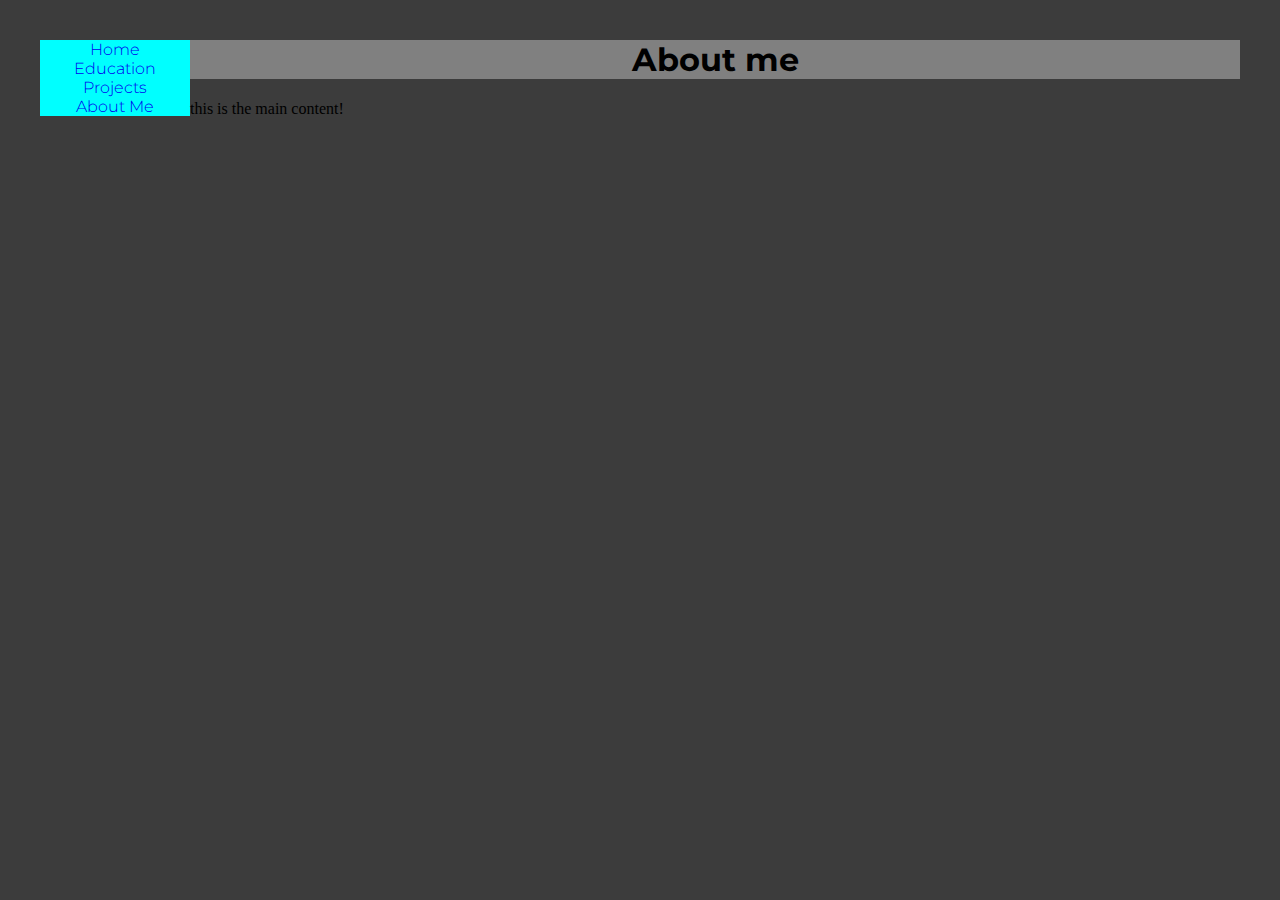
==== about_me.html @ 2d5bc497 "Removed links folder" ====
<html>
    <script src="../scripts/w3script.js"></script>

    <head>
        <link rel="stylesheet" href="/style/style_main.css">
    </head>
    <body>
        <div w3-include-html="/../templates/sidebar.html" class="left-sidebar"></div>

        <header>
            <h1>About me</h1>
    
        </header>
        this is the main content!

        <script>w3IncludeHTML();</script>

    </body>
</html>
---- style/style_main.css ----
body{
    margin: 40px;
    background-color: rgb(60, 60, 60);
}

a{
    font-family: Montserrat;
    font-weight: 200;
    text-decoration: none;
}



h1{
    text-align: center;
    margin-top: 8px;
    font-family: Montserrat;
    font-weight: bold;
}

header{
    background-color: gray;

}

img{
    display: block;
    align-self: center;
    width: 50%;
    border-top-left-radius: 20px;
    border-bottom-right-radius: 20px;
}



div{
    display: inline-block;
    padding: 0px;
    margin: 0px;
    border: 0px;
}

.left-sidebar{
    float: left;
    background-color: aqua;
    width: 150px;
    height: auto;
}

.image-block{
    background-color: rgb(111, 111, 111);
    width: 400px;
    height: 400px;
    align-items: center;
}

.main{
    background-color: rgb(179, 203, 148);
    width: calc(100% - 180px);
}

.link{
    text-align: center;
    display: block;
}

@font-face {
    font-family: Montserrat;
    src: url('fonts/Montserrat/Montserrat-VariableFont_wght.ttf') format('woff2');
    font-style: normal;
    font-weight: 300 800;
}

@font-face {
    font-family: Montserrat;
    src: url('fonts/Montserrat/Montserrat-Italic-VariableFont_wght.ttf') format('woff2');
    font-style: italic;
    font-weight: 300 800;
}
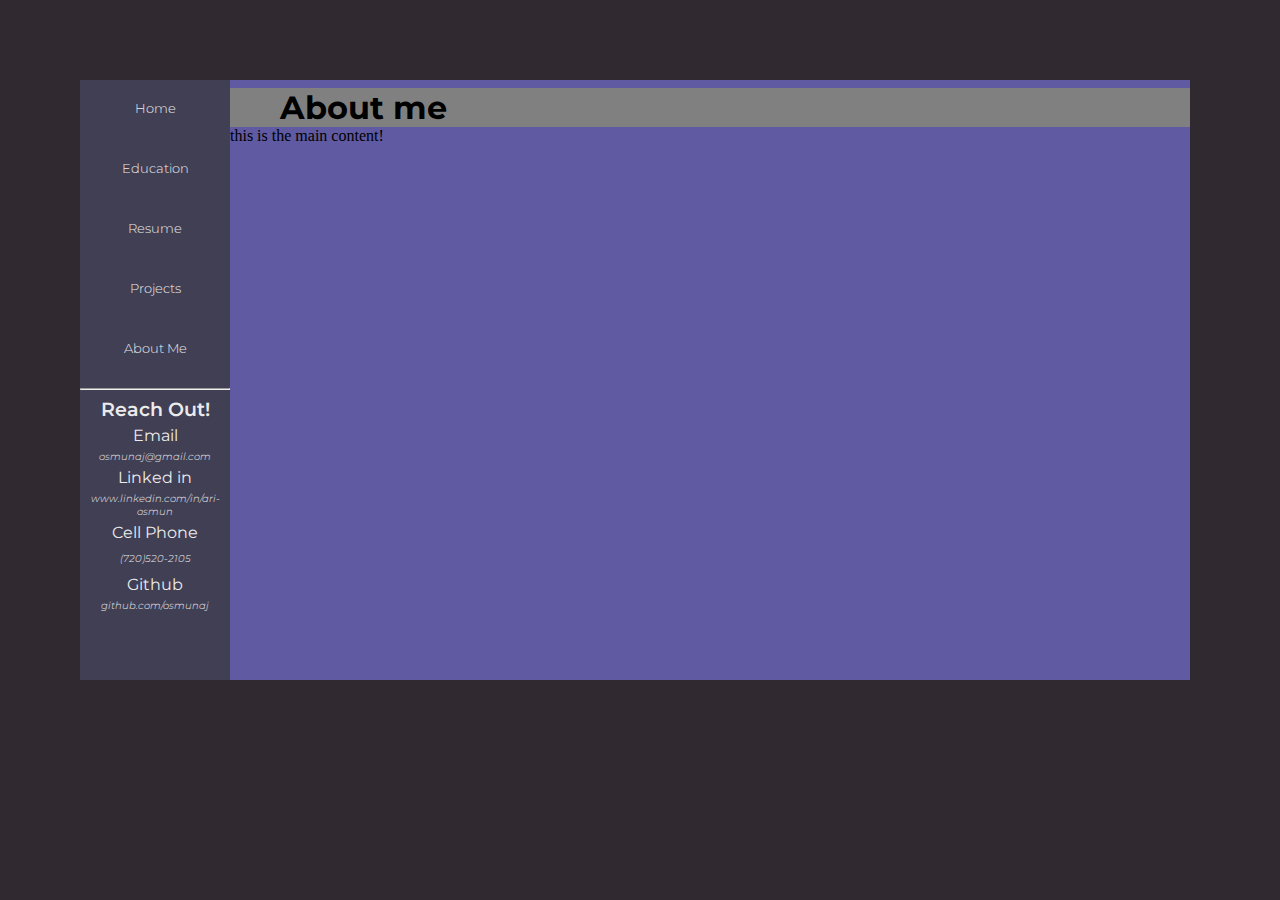
==== commit e5ec4a53: "Worked on formatting, resume, cropped portrait image" ====
--- a/about_me.html
+++ b/about_me.html
@@ -7,11 +7,14 @@
     <body>
         <div w3-include-html="/../templates/sidebar.html" class="left-sidebar"></div>
 
-        <header>
-            <h1>About me</h1>
-    
-        </header>
-        this is the main content!
+
+        <div class="main">
+            <header>
+                <h1>About me</h1>
+            </header>
+            this is the main content!
+        </div>
+        
 
         <script>w3IncludeHTML();</script>
 
--- a/style/style_main.css
+++ b/style/style_main.css
@@ -1,34 +1,73 @@
+/* 
+    Color palette:
+    #30292F < Black
+    #413F54
+    #5F5AA2
+    #355691
+    #3F4045 < dark grey
+    
+    #ebebeb < white
+
+*/
+
+
+
 body{
-    margin: 40px;
-    background-color: rgb(60, 60, 60);
-}
-
-a{
-    font-family: Montserrat;
-    font-weight: 200;
-    text-decoration: none;
+    margin: 80px;
+    background-color: #30292F
 }
 
 
 
 h1{
-    text-align: center;
+    /* Title */
+    text-align: left;
+    padding-left: 50px;
     margin-top: 8px;
+    margin-bottom: 0px;
     font-family: Montserrat;
     font-weight: bold;
+    width: 50%;
+}
+
+h2{
+    /* Subtitle */
+    text-align: left;
+    padding-left: 60px;
+    font-family: Montserrat;
+    font-style: italic;
+    color: rgb(196, 196, 196);
+    font-size: small;
+    width: 50%;
+}
+
+.portrait{
+    float: right;
+    width: 40%;
+    max-width: 300px;
+    margin: 50px;
+    transform: translateY(-140px)
 }
 
 header{
     background-color: gray;
+}
 
+.logo{
+    display: block;
+    padding: 0px;
+    margin: 0px;
+    border: 0px;
+    float: right;
 }
 
 img{
-    display: block;
+    display: inline-block;
     align-self: center;
-    width: 50%;
-    border-top-left-radius: 20px;
-    border-bottom-right-radius: 20px;
+    width: 25%;
+    
+    /* border-top-left-radius: 20px;
+    border-bottom-right-radius: 20px; */
 }
 
 
@@ -40,29 +79,26 @@
     border: 0px;
 }
 
-.left-sidebar{
-    float: left;
-    background-color: aqua;
-    width: 150px;
-    height: auto;
-}
 
 .image-block{
     background-color: rgb(111, 111, 111);
-    width: 400px;
-    height: 400px;
+    /* width: 400px;
+    height: 400px; */
     align-items: center;
 }
 
 .main{
-    background-color: rgb(179, 203, 148);
-    width: calc(100% - 180px);
+    background-color: #5F5AA2;
+    width: calc(100% - 160px);
+    display: inline-block;
+    vertical-align: top;
+    height: 600px;
 }
 
-.link{
-    text-align: center;
-    display: block;
+.no_radius{
+    border-radius: 0px;
 }
+
 
 @font-face {
     font-family: Montserrat;
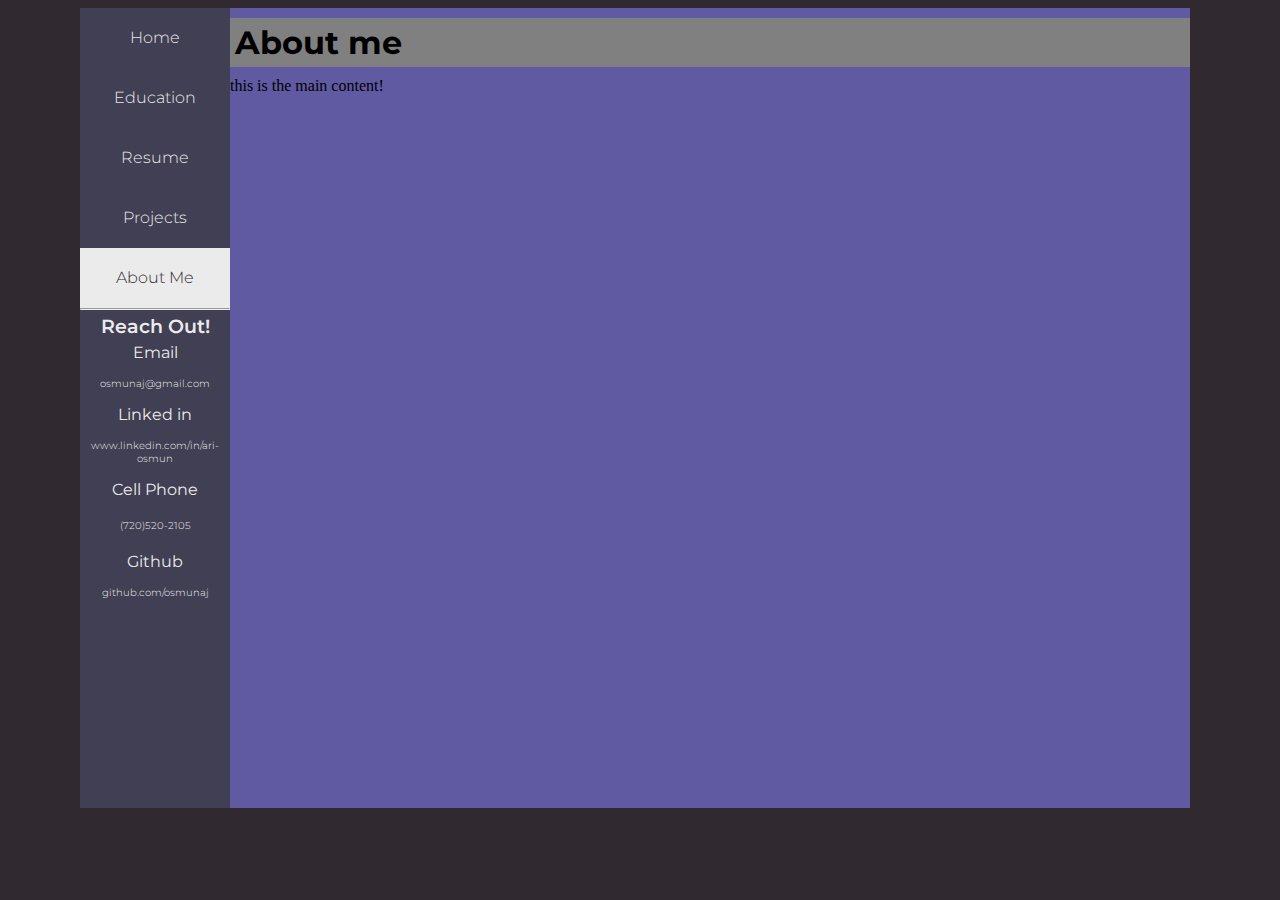
==== commit 743184b4: "switched to using jquery instead of h3 for sidebar rendering, fixed sidebar highlight, formatting ch" ====
--- a/about_me.html
+++ b/about_me.html
@@ -1,11 +1,12 @@
 <html>
-    <script src="../scripts/w3script.js"></script>
+    
 
     <head>
         <link rel="stylesheet" href="/style/style_main.css">
+        <link rel="stylesheet" href="/style/box.css">
     </head>
     <body>
-        <div w3-include-html="/../templates/sidebar.html" class="left-sidebar"></div>
+        <div id="sidebar" class="left-sidebar"></div>
 
 
         <div class="main">
@@ -16,7 +17,8 @@
         </div>
         
 
-        <script>w3IncludeHTML();</script>
+        <script src="/scripts/jquery-3.7.1.min.js"></script>
+        <script> $(function(){$("#sidebar").load("/templates/sidebar.html");});</script>
 
     </body>
 </html>--- a/style/style_main.css
+++ b/style/style_main.css
@@ -1,3 +1,6 @@
+*{
+
+}
 /* 
     Color palette:
     #30292F < Black
@@ -13,7 +16,8 @@
 
 
 body{
-    margin: 80px;
+    margin-left: 80px;
+    margin-right: 80px;
     background-color: #30292F
 }
 
@@ -23,8 +27,8 @@
     /* Title */
     text-align: left;
     padding-left: 50px;
-    margin-top: 8px;
-    margin-bottom: 0px;
+    margin: 0px;
+    padding: 5px;
     font-family: Montserrat;
     font-weight: bold;
     width: 50%;
@@ -51,6 +55,9 @@
 
 header{
     background-color: gray;
+    margin-top: 10px;
+    margin-bottom: 10px;
+    display: block;
 }
 
 .logo{
@@ -77,6 +84,7 @@
     padding: 0px;
     margin: 0px;
     border: 0px;
+    vertical-align: top;
 }
 
 
@@ -87,12 +95,18 @@
     align-items: center;
 }
 
+.pdf{
+    width: auto;
+    /* min-width: 400px;
+    max-width: 800px; */
+}
+
 .main{
     background-color: #5F5AA2;
     width: calc(100% - 160px);
     display: inline-block;
     vertical-align: top;
-    height: 600px;
+    height: 800px;
 }
 
 .no_radius{
--- a/style/box.css
+++ b/style/box.css
@@ -0,0 +1,17 @@
+.box{
+    border: solid;
+    vertical-align: top;
+    background-color: rgb(199, 199, 199);
+}
+
+.half_box{
+    width: 48%;
+}
+
+.box p{
+    font-size: small;
+    all: unset;
+}
+.box h1{
+    all: unset;
+}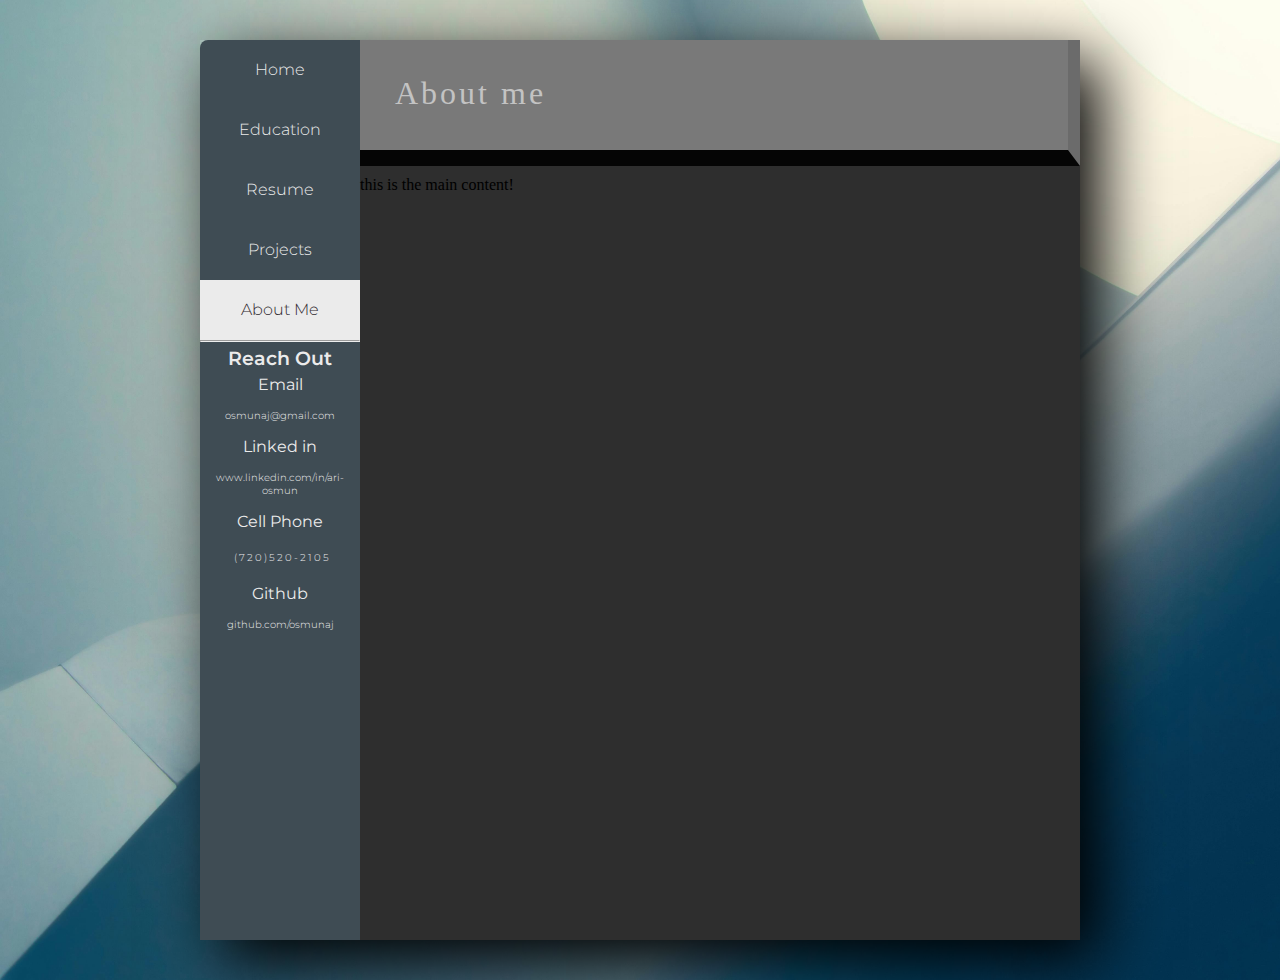
==== commit 40c2a7c1: "Changed background photo, added some text to home page, general formatting/visual additions" ====
--- a/about_me.html
+++ b/about_me.html
@@ -7,14 +7,15 @@
     </head>
     <body>
         <div id="sidebar" class="left-sidebar"></div>
-
-
-        <div class="main">
+        
+        <main>
             <header>
-                <h1>About me</h1>
+                <h1 class="code">About me</h1>
             </header>
             this is the main content!
-        </div>
+        </main>
+
+    
         
 
         <script src="/scripts/jquery-3.7.1.min.js"></script>
--- a/style/style_main.css
+++ b/style/style_main.css
@@ -13,15 +13,46 @@
 
 */
 
-
-
 body{
-    margin-left: 80px;
-    margin-right: 80px;
-    background-color: #30292F
-}
-
-
+    /* margin-left: 80px;
+    margin-right: 40px;
+    margin-top: 40px; */
+    margin-left: 200px;
+    
+    margin-right: 200px;
+    margin-top: 40px;
+    margin-bottom: 40px;
+    background-image: url(/images/background-4.jpg);
+    background-size: cover;
+    box-shadow: 20px 20px 60px;
+    
+}
+
+/* .main{
+    background-color: #bcb5b5;
+    width: calc(100% - 160px);
+    display: inline-block;
+    vertical-align: top;
+    height: 800px;
+} */
+
+main{
+    background-color: #2e2e2e;
+    width: calc(100% - 160px);
+    /* min-width: 600px; */
+    display: inline-block;
+    vertical-align: top;
+    height: 100vh;
+}
+
+section{
+    
+
+}
+
+section h1{
+    text-align: center;
+}
 
 h1{
     /* Title */
@@ -31,7 +62,6 @@
     padding: 5px;
     font-family: Montserrat;
     font-weight: bold;
-    width: 50%;
 }
 
 h2{
@@ -40,24 +70,59 @@
     padding-left: 60px;
     font-family: Montserrat;
     font-style: italic;
-    color: rgb(196, 196, 196);
+    /* color: rgb(196, 196, 196); */
+    
     font-size: small;
     width: 50%;
 }
 
+h3{
+    font-family: Montserrat;
+}
+
+p{
+    font-family: Montserrat;
+    font-size: 20px;
+    padding: 10px;
+    letter-spacing: 2px;
+    text-indent: 4px;
+}
+
+
+.code{
+    font-family: SourceCodePro !important;
+    font-style: normal;
+    font-weight: 300;
+    color: rgb(195, 195, 195);
+    /* color: #008000; */
+    letter-spacing: 3px;
+}
+
 .portrait{
-    float: right;
-    width: 40%;
-    max-width: 300px;
-    margin: 50px;
-    transform: translateY(-140px)
+    float: center;
+    display: block;
+    margin-left: auto;
+    margin-right: auto;
+    width: 50%;
+    min-width: 200px;
+   
+    /* transform: translateY(-100px); */
+    /* background-color: rgb(48, 48, 48);
+    border-radius: 50%; */
+
 }
 
 header{
-    background-color: gray;
-    margin-top: 10px;
+    background-color: rgb(121, 121, 121);
+    margin-top: 0px;
     margin-bottom: 10px;
+    padding-left: 30px;
+    padding-top: 30px;
+    height: 80px;
     display: block;
+    
+    border-bottom: solid 16px #050505;
+    border-right: solid 12px #6b6b6b;
 }
 
 .logo{
@@ -77,8 +142,6 @@
     border-bottom-right-radius: 20px; */
 }
 
-
-
 div{
     display: inline-block;
     padding: 0px;
@@ -101,13 +164,6 @@
     max-width: 800px; */
 }
 
-.main{
-    background-color: #5F5AA2;
-    width: calc(100% - 160px);
-    display: inline-block;
-    vertical-align: top;
-    height: 800px;
-}
 
 .no_radius{
     border-radius: 0px;
@@ -128,5 +184,50 @@
     font-weight: 300 800;
 }
 
-
-
+@font-face {
+    font-family: SourceCodePro;
+    src: url('fonts/Source_Code_Pro/SourceCodePro-VariableFont_wght.ttf') format('woff2');
+    font-style: normal;
+    font-weight: 300 800;
+}
+
+@font-face {
+    font-family: SourceCodePro;
+    src: url('/fonts/Source_Code_Pro/SourceCodePro-Italic-VariableFont_wght.ttf');
+    font-style: italic;
+    font-weight: 300 800;
+
+}
+
+
+@font-face {
+    font-family: Schibsted_Grotesk;
+    src: url('/fonts/Schibsted_Grotesk/SchibstedGrotesk-VariableFont_wght.ttf');
+    font-style: normal;
+    font-weight: 300 800;
+}
+
+@font-face {
+    font-family: Schibsted_Grotesk;
+    src: url('/fonts/Schibsted_Grotesk/SchibstedGrotesk-Italic-VariableFont_wght.ttf');
+    font-style: italic;
+    font-weight: 300 800;
+}
+
+@font-face {
+    font-family: DM_Serif;
+    src: url('/fonts/DM_Serif_Text/DMSerifText-Regular.ttf');
+    font-style: normal;
+    font-weight: 300 800;
+}
+
+
+@font-face {
+    font-family: DM_Serif;
+    src: url('/fonts/DM_Serif_Text/DMSerifText-Italic.ttf');
+    font-style: italic;
+    font-weight: 300 800;
+}
+
+
+
--- a/style/box.css
+++ b/style/box.css
@@ -1,17 +1,38 @@
+
+
 .box{
     border: solid;
     vertical-align: top;
     background-color: rgb(199, 199, 199);
 }
 
+.main_content_box{
+    height: 100hv;
+    text-align: center;
+    padding-top: 80px;
+    padding-bottom: 80px;
+}
+
+.main_content_box h1{
+    font-size: 60px;
+    font-family: DM_Serif;
+    color: rgb(227, 227, 227);
+}
+
 .half_box{
-    width: 48%;
+    width: 40%;
+    border: none;
+    box-shadow: 2px 2px 4px;
+    display: inline-block;
+    margin: 20px;
+    background-color: #a9bdcb;
 }
 
 .box p{
     font-size: small;
-    all: unset;
 }
 .box h1{
-    all: unset;
-}+    font-family: Montserrat;
+    font-weight: bold;
+    font-size: 35px;
+}
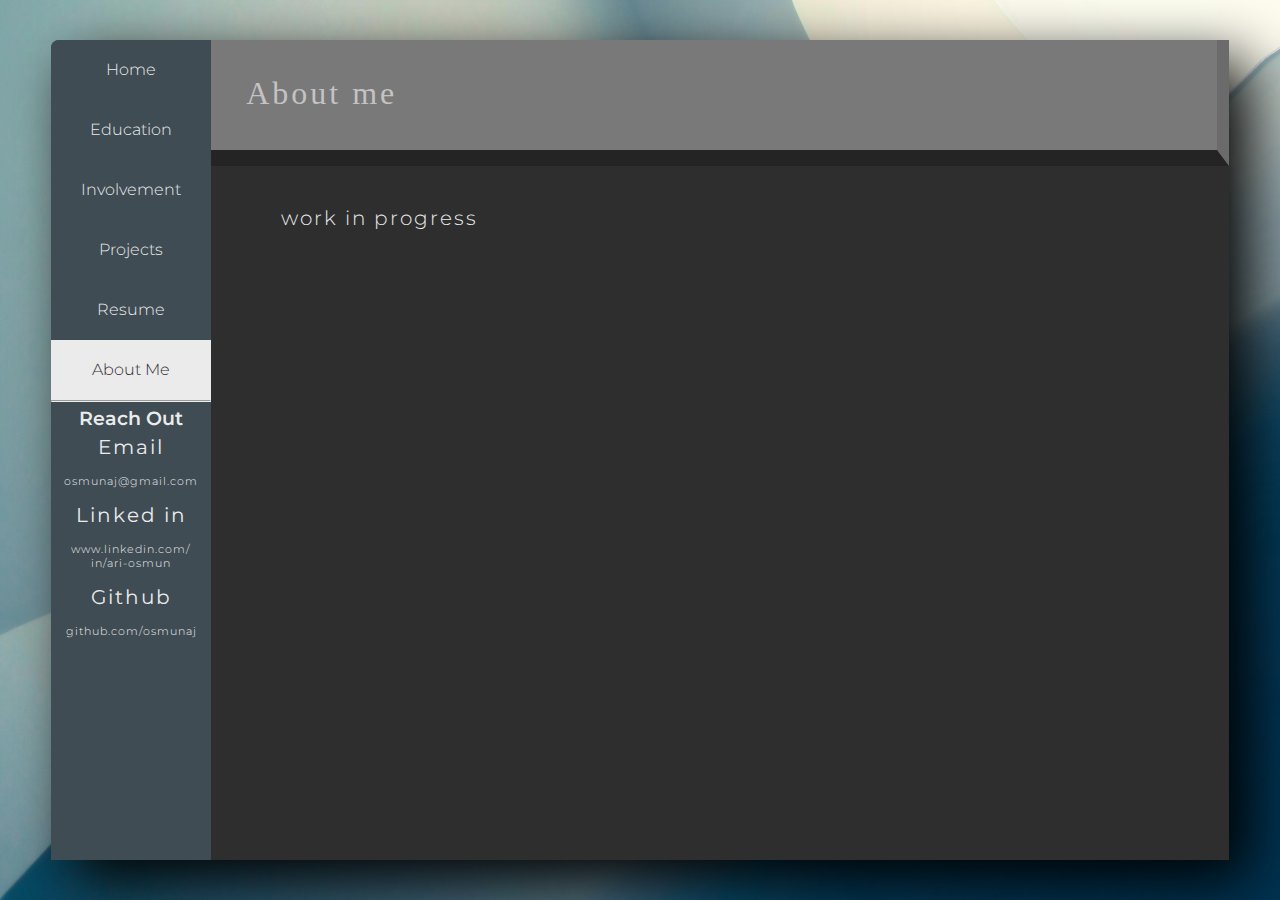
==== commit 31523710: "Content changes, made margin change based off screen size for visibility" ====
--- a/about_me.html
+++ b/about_me.html
@@ -4,6 +4,10 @@
     <head>
         <link rel="stylesheet" href="/style/style_main.css">
         <link rel="stylesheet" href="/style/box.css">
+        
+        <script src="/scripts/jquery-3.7.1.min.js"></script>
+        <script> $(function(){$("#sidebar").load("/templates/sidebar.html");});</script>
+
     </head>
     <body>
         <div id="sidebar" class="left-sidebar"></div>
@@ -12,14 +16,11 @@
             <header>
                 <h1 class="code">About me</h1>
             </header>
-            this is the main content!
+            <p>work in progress</p>
         </main>
 
-    
         
-
-        <script src="/scripts/jquery-3.7.1.min.js"></script>
-        <script> $(function(){$("#sidebar").load("/templates/sidebar.html");});</script>
+        
 
     </body>
 </html>--- a/style/style_main.css
+++ b/style/style_main.css
@@ -1,6 +1,13 @@
-*{
-
-}
+@media only screen and (max-width: 1335px){
+    .half_box{
+        width: calc(100% - 20px)!important;
+    }
+    body{
+        margin-left: 4% !important;
+        margin-right: 4% !important;
+    }
+}
+
 /* 
     Color palette:
     #30292F < Black
@@ -12,42 +19,36 @@
     #ebebeb < white
 
 */
-
+html{
+    scroll-behavior: smooth;
+    background-image: url(/images/background-4.jpg);
+    background-size: cover;
+}
 body{
-    /* margin-left: 80px;
-    margin-right: 40px;
-    margin-top: 40px; */
-    margin-left: 200px;
-    
-    margin-right: 200px;
+    min-width: 800px;
+
+    margin-left: 12%;
+    margin-right: 12%;
     margin-top: 40px;
     margin-bottom: 40px;
-    background-image: url(/images/background-4.jpg);
+    
     background-size: cover;
     box-shadow: 20px 20px 60px;
-    
-}
-
-/* .main{
-    background-color: #bcb5b5;
-    width: calc(100% - 160px);
-    display: inline-block;
-    vertical-align: top;
-    height: 800px;
-} */
+    background-color: #3f4c54;
+    border-top-left-radius: 8px;    
+}
+
+
 
 main{
     background-color: #2e2e2e;
     width: calc(100% - 160px);
-    /* min-width: 600px; */
+    
     display: inline-block;
     vertical-align: top;
-    height: 100vh;
-}
-
-section{
-    
-
+    min-height: fit-content;
+    height: 100%;
+    
 }
 
 section h1{
@@ -56,7 +57,7 @@
 
 h1{
     /* Title */
-    text-align: left;
+    text-align: center;
     padding-left: 50px;
     margin: 0px;
     padding: 5px;
@@ -69,8 +70,10 @@
     text-align: left;
     padding-left: 60px;
     font-family: Montserrat;
-    font-style: italic;
-    /* color: rgb(196, 196, 196); */
+    text-align: center;
+    font-style: italic;
+    font-weight: 100;
+    color: rgb(141, 141, 141);
     
     font-size: small;
     width: 50%;
@@ -80,16 +83,38 @@
     font-family: Montserrat;
 }
 
+h5{
+    text-align: center;
+    color: #ebebeb;
+    font-size: 25px;
+    font-weight: 100;
+    
+}
+
+p,li{
+    font-weight: 200;
+    color: #ebebeb;
+    text-align: left;
+    font-family: Montserrat;
+    font-size: 20px;
+    padding: 20px;
+    letter-spacing: 2px;
+}
 p{
-    font-family: Montserrat;
-    font-size: 20px;
-    padding: 10px;
-    letter-spacing: 2px;
-    text-indent: 4px;
-}
+    text-indent: 50px;
+}
+
+li{
+    margin-left: 100px;
+    padding: 5px;
+    text-align: left;
+    list-style-type: square;
+}
+
 
 
 .code{
+    text-align: left;
     font-family: SourceCodePro !important;
     font-style: normal;
     font-weight: 300;
@@ -97,20 +122,21 @@
     /* color: #008000; */
     letter-spacing: 3px;
 }
+
+.orange_code{color: #6cbd71;font-weight: bold;}
+
 
 .portrait{
     float: center;
     display: block;
     margin-left: auto;
     margin-right: auto;
-    width: 50%;
+    width: 75%;
     min-width: 200px;
-   
-    /* transform: translateY(-100px); */
-    /* background-color: rgb(48, 48, 48);
-    border-radius: 50%; */
-
-}
+
+}
+
+
 
 header{
     background-color: rgb(121, 121, 121);
@@ -121,17 +147,10 @@
     height: 80px;
     display: block;
     
-    border-bottom: solid 16px #050505;
+    border-bottom: solid 16px #242424;
     border-right: solid 12px #6b6b6b;
 }
 
-.logo{
-    display: block;
-    padding: 0px;
-    margin: 0px;
-    border: 0px;
-    float: right;
-}
 
 img{
     display: inline-block;
--- a/style/box.css
+++ b/style/box.css
@@ -20,12 +20,9 @@
 }
 
 .half_box{
-    width: 40%;
+    width: 48%;
     border: none;
-    box-shadow: 2px 2px 4px;
     display: inline-block;
-    margin: 20px;
-    background-color: #a9bdcb;
 }
 
 .box p{
